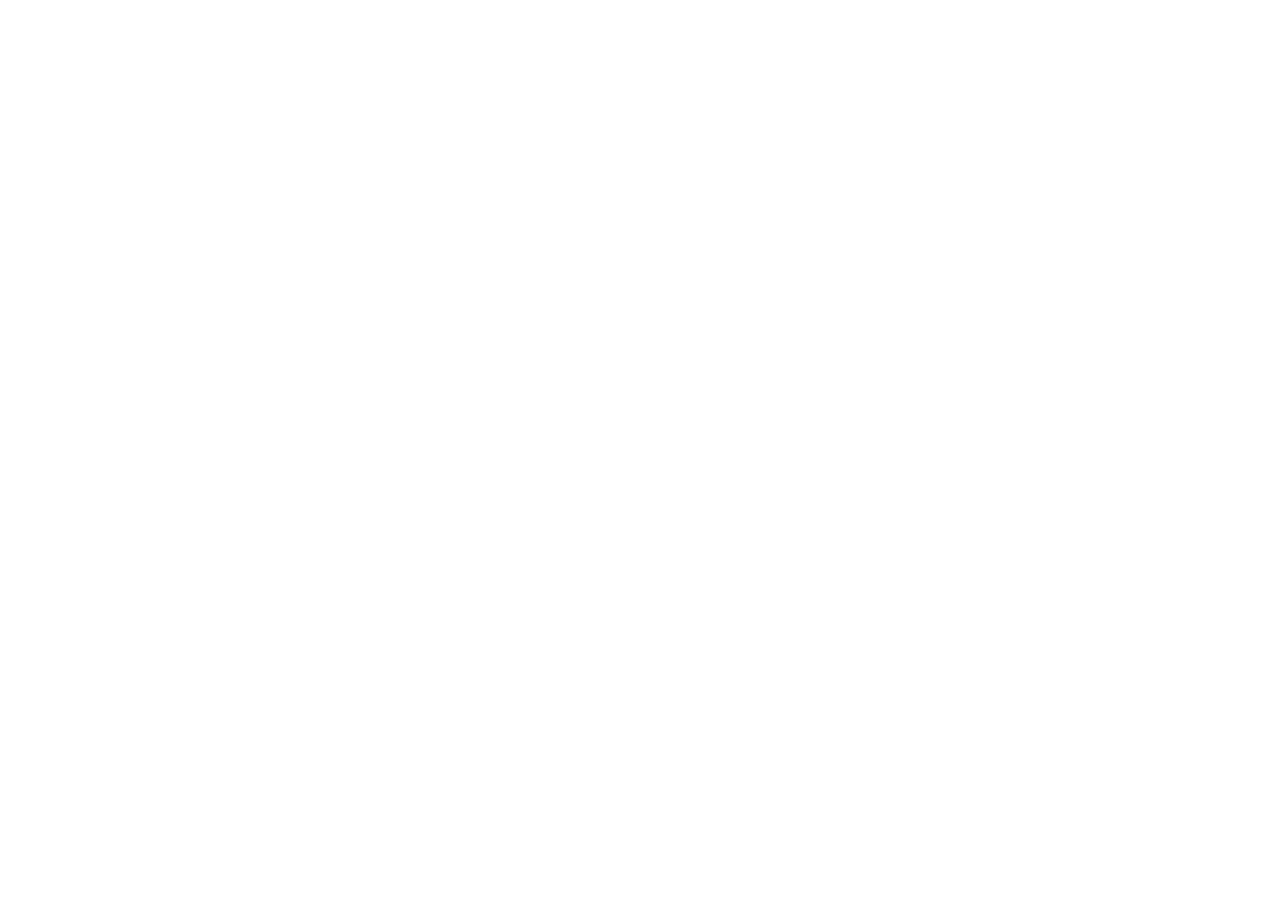
==== pages/naves.html @ 5dc8b5e4 "feat: cria estrutura inicial do projeto" ====
<!--
    STAR WARS NEXUS
    Página: Naves

    Responsabilidades:
    - Exibir o cabeçalho e o menu de navegação.
    - Apresentar o campo de busca por nome.
    - Disponibilizar a área dos cards de naves.
    - Conter a estrutura do modal de detalhes.
    - Exibir o rodapé.

    As naves serão carregadas dinamicamente
    pelo JavaScript utilizando a SWAPI.
-->

<!DOCTYPE html>
<html lang="pt-br">
<head>
    <meta charset="UTF-8">
    <meta name="viewport" content="width=device-width, initial-scale=1.0">
    <title>Naves</title>
</head>
<body>
    
</body>
</html>
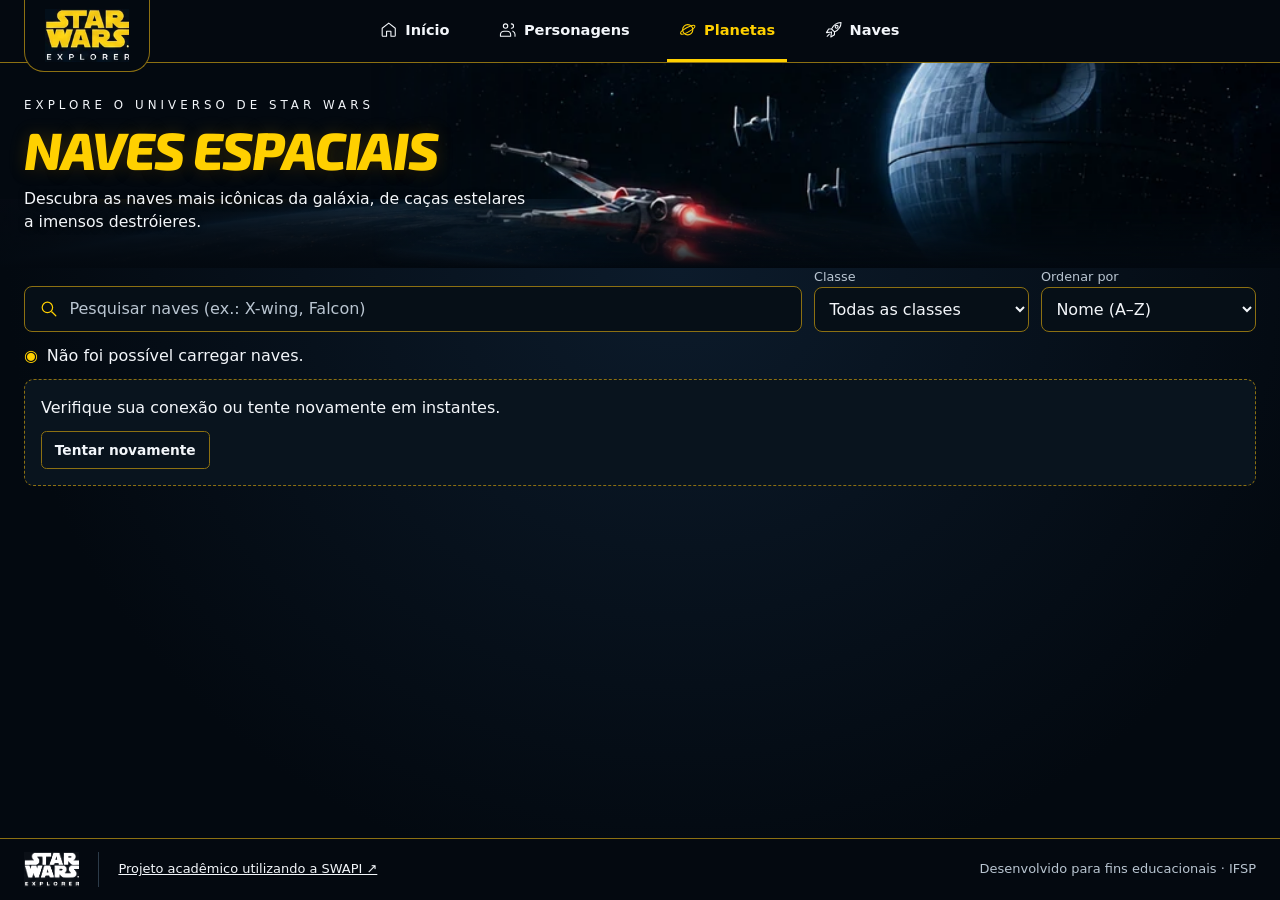
==== commit c0c2c61a: "Implementação das páginas de planetas e naves" ====
--- a/pages/naves.html
+++ b/pages/naves.html
@@ -1,26 +1,121 @@
-<!--
-    STAR WARS NEXUS
-    Página: Naves
+<!doctype html>
+<html lang="pt-BR">
+<head>
+  <meta charset="utf-8">
+  <meta name="viewport" content="width=device-width, initial-scale=1">
+  <meta name="description" content="Descubra as naves mais icônicas da galáxia, de caças estelares a imensos destróieres.">
+  <title>Naves espaciais | Star Wars Nexus</title>
+  <link rel="stylesheet" href="../css/bootstrap.min.css">
+  <link rel="stylesheet" href="../css/global.css">
+  <link rel="stylesheet" href="../css/recursos.css">
+  <script defer src="../js/bootstrap.bundle.min.js"></script>
+  <script type="module" src="../js/main.js"></script>
+</head>
+<body class="catalog-page" data-recurso="starships">
+  <a class="catalog-skip" href="#conteudo">Pular para o conteúdo</a>
+  <header class="catalog-header">
+    <div class="catalog-wrap">
+      <a class="catalog-brand" href="planetas.html" aria-label="Star Wars Nexus — Planetas">
+        <img src="../assets/imagens/marca.webp" width="84" height="53" alt="">
+      </a>
+    <nav aria-label="Menu principal">
+  <a href="../index.html">
+    <svg viewBox="0 0 24 24" fill="none" stroke="currentColor"
+         stroke-width="1.5" stroke-linecap="round" stroke-linejoin="round" aria-hidden="true">
+      <path d="m3 10 9-7 9 7v10a1 1 0 0 1-1 1h-5v-7H9v7H4a1 1 0 0 1-1-1z"/>
+    </svg>
+    <span>Início</span>
+  </a>
 
-    Responsabilidades:
-    - Exibir o cabeçalho e o menu de navegação.
-    - Apresentar o campo de busca por nome.
-    - Disponibilizar a área dos cards de naves.
-    - Conter a estrutura do modal de detalhes.
-    - Exibir o rodapé.
+  <a href="personagens.html">
+    <svg viewBox="0 0 24 24" fill="none" stroke="currentColor"
+         stroke-width="1.5" stroke-linecap="round" stroke-linejoin="round" aria-hidden="true">
+      <circle cx="9" cy="7" r="3"/>
+      <path d="M2 21v-2a5 5 0 0 1 5-5h4a5 5 0 0 1 5 5v2zM17 4a3 3 0 0 1 0 6m2 4a5 5 0 0 1 3 5v2"/>
+    </svg>
+    <span>Personagens</span>
+  </a>
 
-    As naves serão carregadas dinamicamente
-    pelo JavaScript utilizando a SWAPI.
--->
+  <a href="planetas.html" aria-current="page">
+    <svg viewBox="0 0 24 24" fill="none" stroke="currentColor"
+         stroke-width="1.5" stroke-linecap="round" stroke-linejoin="round" aria-hidden="true">
+      <circle cx="12" cy="12" r="7"/>
+      <ellipse cx="12" cy="12" rx="11" ry="3" transform="rotate(-29 12 12)"/>
+    </svg>
+    <span>Planetas</span>
+  </a>
 
-<!DOCTYPE html>
-<html lang="pt-br">
-<head>
-    <meta charset="UTF-8">
-    <meta name="viewport" content="width=device-width, initial-scale=1.0">
-    <title>Naves</title>
-</head>
-<body>
-    
+  <a href="naves.html">
+    <svg viewBox="0 0 24 24" fill="none" stroke="currentColor"
+         stroke-width="1.5" stroke-linecap="round" stroke-linejoin="round" aria-hidden="true">
+      <path d="m13 15-4-4c3-6 7-9 13-9 0 6-3 10-9 13Zm-4-4H5l-3 5 7-1m4 0v4l-5 3 1-7m-3 3-3 3"/>
+      <circle cx="16" cy="8" r="2"/>
+    </svg>
+    <span>Naves</span>
+  </a>
+</nav>
+    </div>
+  </header>
+  <main id="conteudo">
+    <section class="catalog-hero" aria-labelledby="titulo">
+      <div class="catalog-wrap">
+        <p class="eyebrow">Explore o universo de Star Wars</p>
+        <h1 id="titulo">Naves espaciais</h1>
+        <p class="intro">Descubra as naves mais icônicas da galáxia, de caças estelares a imensos destróieres.</p>
+      </div>
+    </section>
+    <section class="catalog-list catalog-wrap" aria-label="Catálogo de naves">
+      <div class="catalog-controls">
+        <div class="catalog-search">
+          <label class="visually-hidden" for="busca">Pesquisar naves por nome</label>
+          <svg viewBox="0 0 24 24" aria-hidden="true" fill="none" stroke="currentColor" stroke-width="1.5" stroke-linecap="round" stroke-linejoin="round"><circle cx="10.5" cy="10.5" r="6.5"/><path d="m16 16 5 5"/></svg>
+          <input id="busca" type="search" placeholder="Pesquisar naves (ex.: X-wing, Falcon)" disabled>
+        </div>
+        <div class="catalog-filter">
+          <label for="classe">Classe</label>
+          <select id="classe" disabled><option value="">Todas as classes</option></select>
+        </div>
+        <div class="catalog-filter">
+          <label for="ordem">Ordenar por</label>
+          <select id="ordem" disabled><option value="asc">Nome (A–Z)</option><option value="desc">Nome (Z–A)</option></select>
+        </div>
+      </div>
+      <div class="catalog-status">
+        <p id="status" role="status">Carregando naves…</p>
+        <button type="button" class="outline-button" id="atualizar" hidden>Atualizar dados</button>
+      </div>
+      <div class="catalog-feedback" id="feedback" hidden>
+        <p id="mensagem"></p>
+        <button type="button" class="outline-button" id="acao"></button>
+      </div>
+      <div class="catalog-grid" id="lista" aria-busy="true"></div>
+      <nav class="catalog-pages" id="paginacao" aria-label="Paginação de naves" hidden></nav>
+    </section>
+  </main>
+  <div class="modal catalog-modal" id="detalhes" tabindex="-1" aria-labelledby="detalhes-titulo" aria-hidden="true">
+    <div class="modal-dialog modal-dialog-scrollable">
+      <div class="modal-content">
+        <div class="modal-header">
+          <svg viewBox="0 0 24 24" aria-hidden="true" fill="none" stroke="currentColor" stroke-width="1.5" stroke-linecap="round" stroke-linejoin="round"><path d="M13 15l-4-4c3-6 7-9 13-9 0 6-3 10-9 13zm-4-4H5l-3 5 7-1m4 0v4l-5 3 1-7m-3 3-3 3"/><circle cx="16" cy="8" r="2"/></svg>
+          <h2 class="modal-title" id="detalhes-titulo"></h2>
+          <button type="button" class="btn-close btn-close-white" data-bs-dismiss="modal" aria-label="Fechar"></button>
+        </div>
+        <div class="modal-body" id="detalhes-corpo"></div>
+        <div class="modal-footer">
+          <p class="w-100 m-0" id="detalhes-status" role="status"></p>
+          <button type="button" class="outline-button" data-bs-dismiss="modal">Fechar</button>
+          <a class="gold-button" id="registro" target="_blank" rel="noopener noreferrer">Ver na SWAPI ↗</a>
+          <button type="button" class="gold-button" id="favorito" aria-pressed="false"></button>
+        </div>
+      </div>
+    </div>
+  </div>
+  <footer class="catalog-footer">
+    <div class="catalog-wrap">
+      <a class="footer-brand" href="planetas.html" aria-label="Star Wars Nexus — Planetas"><img src="../assets/imagens/marca.webp" width="55" height="35" alt=""></a>
+      <a href="https://swapi.dev/">Projeto acadêmico utilizando a SWAPI ↗</a>
+      <span>Desenvolvido para fins educacionais · IFSP</span>
+    </div>
+  </footer>
 </body>
-</html>+</html>
--- a/css/global.css
+++ b/css/global.css
@@ -0,0 +1,132 @@
+@font-face {
+  font-family: "Exo 2";
+  src: url("../assets/fontes/exo-2.woff2") format("woff2");
+  font-style: italic;
+  font-weight: 800;
+  font-display: swap;
+}
+
+.catalog-page {
+  --space: #030910;
+  --panel: #09141e;
+  --gold: #ffd000;
+  --edge: #8c7012;
+  --ink: #f3f6fa;
+  --muted: #b9c5d1;
+  --line: #2c3b49;
+  margin: 0;
+  min-height: 100vh;
+  display: flex;
+  flex-direction: column;
+  color: var(--ink);
+  background: radial-gradient(ellipse at 53% 30%, #0c1b2b, var(--space) 70%);
+  font: 400 1rem/1.45 system-ui, sans-serif;
+  color-scheme: dark;
+}
+
+.catalog-page [hidden] { display: none !important; }
+.catalog-page :focus-visible { outline: 2px solid var(--gold); outline-offset: 4px; }
+.catalog-page a { color: inherit; }
+.catalog-wrap { width: min(100% - 3rem, 1280px); margin-inline: auto; }
+.catalog-page main { flex: 1; }
+.catalog-page svg { width: 1.2em; height: 1.2em; flex: none; }
+.catalog-skip {
+  position: fixed;
+  z-index: 2000;
+  top: .5rem;
+  left: .5rem;
+  padding: .5rem 1rem;
+  background: var(--space);
+  transform: translateY(-200%);
+}
+.catalog-skip:focus { transform: none; }
+
+.catalog-header, .catalog-footer { background: #040910; }
+.catalog-header { border-bottom: 1px solid var(--edge); position: relative; z-index: 1; }
+.catalog-header .catalog-wrap {
+  min-height: 62px;
+  display: grid;
+  grid-template-columns: 145px 1fr 145px;
+}
+.catalog-brand {
+  width: 126px;
+  min-height: 70px;
+  margin-bottom: -10px;
+  justify-self: start;
+  display: grid;
+  place-items: center;
+  background: linear-gradient(var(--space), var(--space)) padding-box;
+  border: 1px solid var(--edge);
+  border-top: 0;
+  border-radius: 0 0 20px 20px;
+}
+.catalog-brand img, .footer-brand img { display: block; object-fit: contain; mix-blend-mode: screen; }
+.catalog-header nav { display: flex; justify-content: center; gap: clamp(.3rem, 2vw, 1.6rem); }
+.catalog-header nav a {
+  display: flex;
+  gap: .5em;
+  align-items: center;
+  justify-content: center;
+  padding: .45rem .75rem;
+  border-bottom: 3px solid transparent;
+  text-decoration: none;
+  font-size: .91rem;
+  font-weight: 650;
+}
+.catalog-header nav a[aria-current], .catalog-header nav a:hover {
+  color: var(--gold);
+  border-bottom-color: var(--gold);
+}
+
+.catalog-footer { border-top: 1px solid var(--edge); padding-block: .8rem; }
+.catalog-footer .catalog-wrap { display: flex; align-items: center; flex-wrap: wrap; gap: .55rem 1.2rem; font-size: .81rem; }
+.footer-brand { border-right: 1px solid var(--line); padding-right: 1.2rem; }
+.footer-brand img { filter: grayscale(1) brightness(1.4); }
+.catalog-footer span { margin-left: auto; color: var(--muted); }
+
+.eyebrow { margin: 0 0 .6rem; text-transform: uppercase; letter-spacing: .34em; font-size: .74rem; }
+.catalog-page h1 {
+  color: var(--gold);
+  text-transform: uppercase;
+  font: italic 800 clamp(2.25rem, 4.6vw, 4.15rem)/.98 "Exo 2", system-ui, sans-serif;
+  letter-spacing: -.025em;
+  margin: 0 0 .8rem;
+  text-shadow: 0 0 18px #e6a80038, 0 3px 12px #010408;
+}
+.intro { max-width: 51ch; margin: 0; font-size: .98rem; }
+.gold-button, .outline-button {
+  display: inline-flex;
+  align-items: center;
+  justify-content: center;
+  gap: .5rem;
+  width: fit-content;
+  padding: .45rem .8rem;
+  min-height: 38px;
+  border: 1px solid var(--edge);
+  border-radius: .34rem;
+  text-decoration: none;
+  font: 700 .86rem/1.2 system-ui, sans-serif;
+  cursor: pointer;
+}
+.catalog-page .gold-button { color: #131000; background: var(--gold); }
+.catalog-page .gold-button:hover { background: #ffe25a; }
+.catalog-page .outline-button { color: var(--ink); background: #09131d; }
+.catalog-page .outline-button:hover { border-color: var(--gold); }
+.outline-button:disabled { opacity: .45; cursor: default; }
+
+@media (max-width: 880px) {
+  .catalog-header .catalog-wrap { grid-template-columns: auto 1fr; }
+}
+@media (max-width: 575px) {
+  .catalog-wrap { width: calc(100% - 1.5rem); }
+  .catalog-header .catalog-wrap { width: 100%; min-height: 57px; }
+  .catalog-brand { width: 68px; min-height: 56px; margin-bottom: -4px; border-radius: 0 0 12px 0; }
+  .catalog-brand img { width: 53px; height: 36px; }
+  .catalog-header nav { gap: 0; justify-content: space-around; min-width: 0; }
+  .catalog-header nav a { flex-direction: column; gap: .15rem; padding: .3rem .18rem; font-size: .67rem; }
+  .catalog-header nav a svg { width: 16px; height: 16px; }
+  .catalog-footer span { margin-left: 0; }
+  .eyebrow { letter-spacing: .2em; font-size: .62rem; }
+  .catalog-page h1 { font-size: clamp(1.9rem, 7.5vw, 2.65rem); }
+  .intro { font-size: .85rem; }
+}
--- a/css/recursos.css
+++ b/css/recursos.css
@@ -0,0 +1,167 @@
+.catalog-hero {
+  position: relative;
+  isolation: isolate;
+  display: grid;
+  align-content: center;
+  min-height: 205px;
+  padding-block: 2rem;
+  background: linear-gradient(0deg, var(--space), transparent),
+    url('../assets/imagens/orbita.webp') center bottom / 100% auto no-repeat, #030910;
+}
+.catalog-hero::before {
+  content: "";
+  position: absolute;
+  inset: 0 0 0 auto;
+  width: min(71%, 1050px);
+  z-index: -1;
+  background: url('../assets/imagens/banner-espacial.webp') right top / cover no-repeat;
+  mask-image: linear-gradient(90deg, transparent, #000 25%), linear-gradient(0deg, transparent, #000 32%);
+  mask-composite: intersect;
+}
+.catalog-hero h1 { max-width: 24ch; }
+.catalog-hero h1 { font-size: clamp(2.1rem, 4.1vw, 3.65rem); }
+.catalog-hero .intro { text-shadow: 0 1px 6px #000; }
+.catalog-list { padding-bottom: 2.5rem; }
+.catalog-controls { display: flex; align-items: end; flex-wrap: wrap; gap: .75rem; }
+.catalog-search {
+  display: flex;
+  align-items: center;
+  gap: .6rem;
+  flex: 1 1 260px;
+  padding-inline: .85rem;
+  min-width: 0;
+}
+.catalog-search, .catalog-filter select {
+  color: var(--ink);
+  background: #060f17;
+  border: 1px solid var(--edge);
+  border-radius: .5rem;
+  min-height: 45px;
+}
+.catalog-search svg { color: var(--gold); }
+.catalog-search input {
+  min-width: 0;
+  width: 100%;
+  min-height: 44px;
+  color: inherit;
+  border: 0;
+  background: transparent;
+  font: inherit;
+}
+.catalog-search input:focus-visible { outline-offset: 0; }
+.catalog-search input::placeholder { color: var(--muted); }
+.catalog-filter { display: grid; flex: 0 1 215px; min-width: 0; }
+.catalog-filter label { font-size: .8rem; color: var(--muted); }
+.catalog-filter select { min-width: 0; width: 100%; padding: .45rem .65rem; font: inherit; }
+.catalog-status { display: flex; align-items: center; justify-content: space-between; gap: .75rem; margin-block: .75rem; }
+.catalog-status p, .catalog-feedback p { margin: 0; }
+.catalog-status p::before { content: '◉'; color: var(--gold); margin-right: .55rem; }
+.catalog-feedback { background: var(--panel); border: 1px dashed var(--edge); padding: 1rem; border-radius: .6rem; }
+.catalog-feedback button { margin-top: .75rem; }
+.catalog-grid { display: grid; grid-template-columns: repeat(3, minmax(0, 1fr)); gap: .85rem; }
+.catalog-card {
+  position: relative;
+  isolation: isolate;
+  overflow: hidden;
+  display: grid;
+  border: 1px solid var(--edge);
+  border-radius: .7rem;
+  background: var(--panel);
+}
+.catalog-card h2 { margin: 0; font-size: 1.14rem; font-weight: 750; overflow-wrap: anywhere; }
+.card-copy { display: grid; gap: .55rem; padding: 1rem; min-width: 0; }
+.card-image { display: block; width: 100%; height: 100%; object-fit: cover; }
+[data-recurso="planets"] .catalog-card { min-height: 175px; }
+[data-recurso="planets"] .card-image {
+  position: absolute;
+  inset: 0 0 0 auto;
+  width: 64%;
+  z-index: -1;
+  mask-image: linear-gradient(90deg, transparent, #000 52%);
+}
+[data-recurso="planets"] .card-copy { padding-right: 25%; background: linear-gradient(90deg,#071019 25%,#071019aa 52%,transparent); }
+[data-recurso="planets"] .catalog-card h2::before { content: '◉'; color: var(--gold); margin-right: .45em; }
+[data-recurso="starships"] .catalog-card { grid-template-rows: auto 1fr; border-radius: .3rem .9rem; }
+[data-recurso="starships"] .card-image { aspect-ratio: 3.15; border-bottom: 1px solid var(--line); }
+[data-recurso="starships"] .catalog-card h2 { font-style: italic; }
+.card-data { margin: 0; font-size: .81rem; }
+.card-data div { display: flex; gap: .45rem; align-items: baseline; }
+.card-data dt { flex: none; }
+.card-data dt::before { content: '✦'; color: var(--gold); margin-right: .35em; }
+.card-data dd { margin: 0; color: var(--muted); overflow-wrap: anywhere; }
+.catalog-pages { display: flex; justify-content: center; flex-wrap: wrap; gap: .4rem; margin-top: 1rem; }
+.catalog-pages button { min-width: 38px; }
+.catalog-page .catalog-pages [aria-current] { background: var(--gold); color: #131000; }
+.catalog-ellipsis { align-self: center; padding-inline: .25rem; color: var(--muted); }
+.is-favorite { border-color: var(--gold); box-shadow: inset 0 0 0 1px var(--gold), 0 0 12px #ffc80036; }
+.favorite-mark {
+  position: absolute;
+  top: .4rem;
+  right: .55rem;
+  color: var(--gold);
+  background: var(--space);
+  border: 1px solid var(--edge);
+  border-radius: 50%;
+  width: 1.8rem;
+  text-align: center;
+}
+.catalog-modal .modal-dialog { max-width: min(650px, calc(100% - 2rem)); margin-left: auto; margin-right: max(1rem, calc((100% - 1240px) / 2)); }
+.catalog-modal .modal-content {
+  color: var(--ink);
+  background: linear-gradient(140deg, #0c1720, #060b12);
+  border: 1px solid var(--gold);
+  border-radius: .9rem;
+}
+.catalog-modal .modal-header, .catalog-modal .modal-footer { border-color: var(--line); }
+.catalog-modal h2 { font-weight: 800; font-size: 1.45rem; overflow-wrap: anywhere; }
+.catalog-modal .modal-header svg { color: var(--gold); margin-right: .65rem; }
+[data-recurso="starships"] .catalog-modal h2 { font-style: italic; }
+.catalog-modal .modal-body { display: grid; grid-template-columns: repeat(2,minmax(0,1fr)); align-items: start; gap: .8rem; }
+.detail-image { width: 100%; height: 175px; object-fit: cover; border-radius: .45rem; }
+.detail-panel { border: 1px solid var(--line); background: #09121b; padding: .75rem; border-radius: .45rem; }
+.detail-panel h3 { font-size: 1rem; border-left: 3px solid var(--gold); padding-left: .5rem; }
+.detail-panel dl { margin: 0; }
+.detail-panel dl div { display: flex; justify-content: space-between; gap: .55rem; border-top: 1px solid var(--line); padding: .35rem 0; font-size: .86rem; }
+.detail-panel dd { color: var(--muted); text-align: right; margin: 0; overflow-wrap: anywhere; }
+.catalog-modal .modal-body > :nth-child(n+3) { grid-column: 1 / -1; }
+[data-recurso="planets"] .detail-image { grid-column: 1 / -1; }
+[data-recurso="planets"] .catalog-modal .modal-body > :nth-child(n+3) { grid-column: auto; }
+.catalog-card:hover { border-color: var(--gold); }
+.catalog-card:focus-within { outline: 2px solid var(--gold); outline-offset: 2px; }
+@media (min-width: 992px) {
+  .catalog-modal .modal-dialog { margin-top: 200px; max-width: min(510px,42vw); }
+  .catalog-modal .modal-dialog-scrollable { height: calc(100% - 218px); }
+}
+@media (max-width: 850px) {
+  .catalog-grid { grid-template-columns: repeat(2,minmax(0,1fr)); }
+}
+#detalhes-status:empty { display: none; }
+
+@media (max-width: 575px) {
+  .catalog-hero {
+    min-height: 182px;
+    padding-block: 1.3rem;
+  }
+  .catalog-hero::before { width: 88%; opacity: .72; background-position: 72% center; }
+  .catalog-hero h1 { max-width: 17ch; font-size: clamp(1.7rem, 7vw, 2.15rem); }
+  .catalog-hero .intro { max-width: 36ch; font-size: .84rem; }
+  .catalog-grid { grid-template-columns: minmax(0,1fr); gap: .45rem; }
+  .catalog-filter { flex: 1 1 130px; }
+  .catalog-search input { font-size: .88rem; }
+  #atualizar { flex: none; font-size: .74rem; padding-inline: .6rem; }
+  [data-recurso="planets"] .catalog-card,
+  [data-recurso="starships"] .catalog-card { grid-template: auto / minmax(0,32%) minmax(0,1fr); min-height: 0; }
+  [data-recurso="starships"] .catalog-card { grid-template-rows: auto; }
+  [data-recurso="planets"] .card-image { position: static; width: 100%; mask-image: none; }
+  [data-recurso="starships"] .card-image { aspect-ratio: auto; border: 0; }
+  [data-recurso] .card-copy { padding: .55rem .65rem; gap: .3rem; background: transparent; }
+  .catalog-card h2 { font-size: 1rem; }
+  .card-data { font-size: .76rem; }
+  .catalog-card .gold-button { justify-self: end; min-height: 44px; }
+  .favorite-mark { right: auto; left: .4rem; }
+  .catalog-modal .modal-dialog { max-width: none; margin: .5rem; align-items: flex-end; }
+  .catalog-modal .modal-body { grid-template-columns: minmax(0,1fr); }
+  .catalog-modal .modal-body > :nth-child(n+3) { grid-column: auto; }
+  .detail-image { height: 135px; }
+  .catalog-modal .modal-footer { justify-content: flex-start; }
+}
